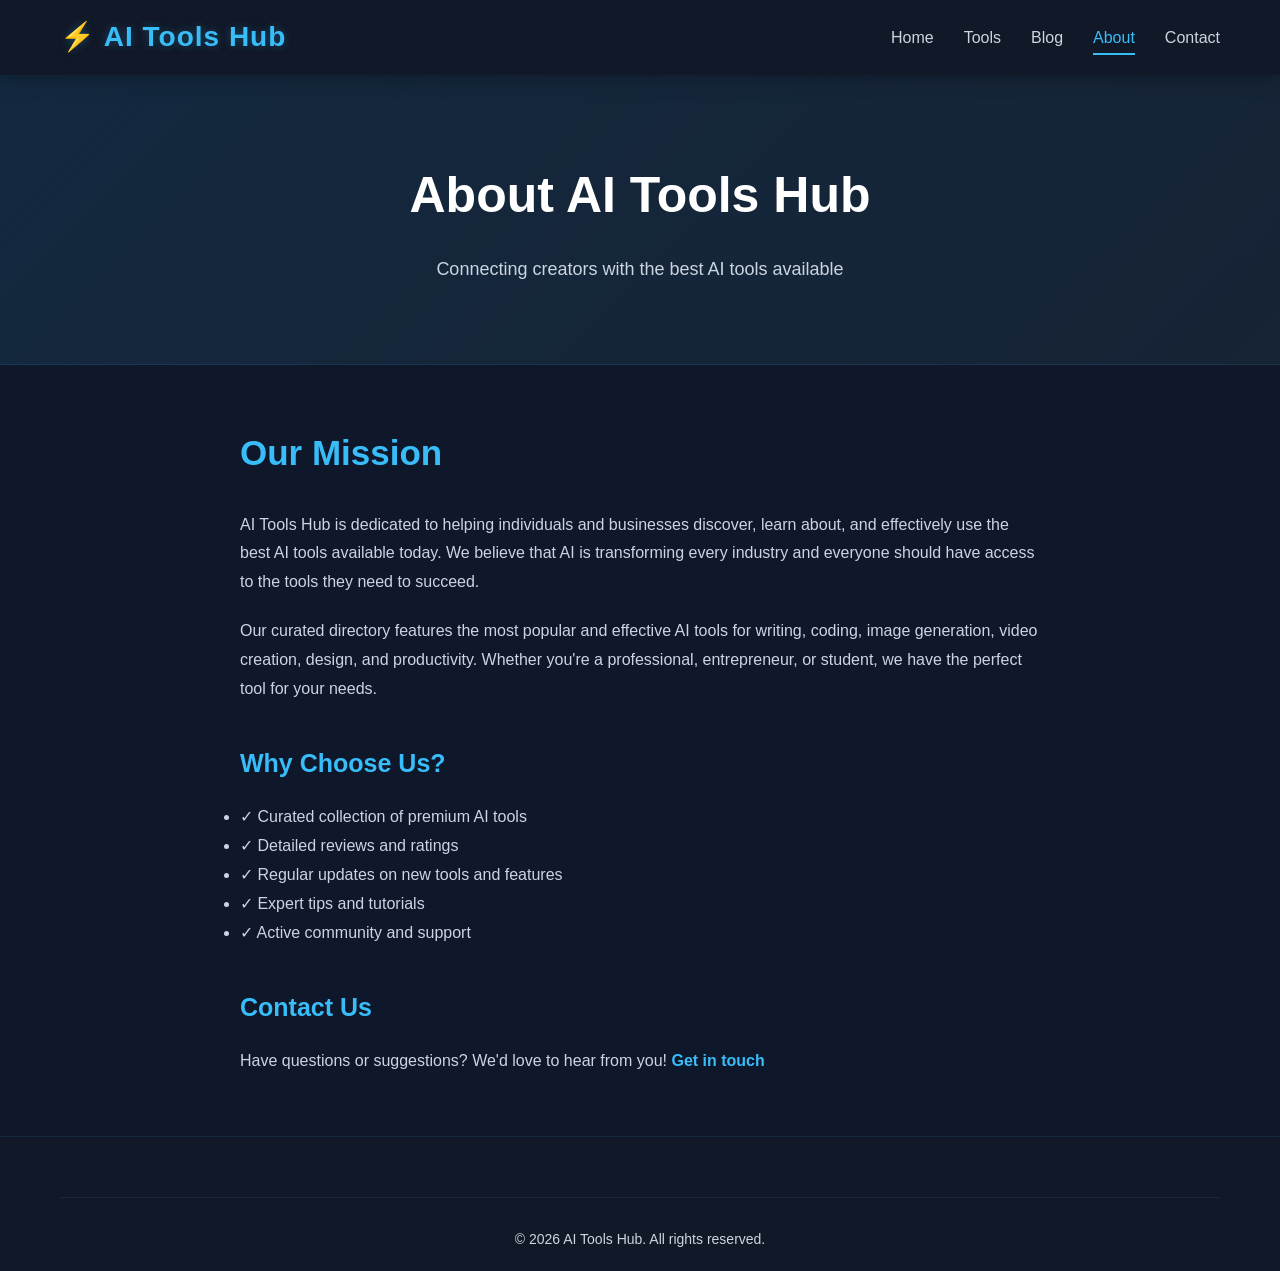
==== about.html @ 763706db "Transform to Premium AI Tools Directory with modern UI, SEO optimization, and AdSense ready" ====
<!DOCTYPE html>
<html lang="en">
<head>
    <meta charset="UTF-8">
    <meta name="viewport" content="width=device-width, initial-scale=1.0">
    <meta name="description" content="About AI Tools Hub - Learn about our mission and vision">
    <title>About - AI Tools Hub</title>
    <link rel="stylesheet" href="style.css">
</head>
<body>
    <nav class="navbar">
        <div class="nav-container">
            <div class="logo">⚡ AI Tools Hub</div>
            <div class="nav-menu">
                <a href="index.html" class="nav-link">Home</a>
                <a href="index.html#tools" class="nav-link">Tools</a>
                <a href="blog.html" class="nav-link">Blog</a>
                <a href="about.html" class="nav-link active">About</a>
                <a href="contact.html" class="nav-link">Contact</a>
            </div>
        </div>
    </nav>

    <section class="hero" style="padding: 80px 20px;">
        <h1 style="font-size: 50px; margin-bottom: 20px;">About AI Tools Hub</h1>
        <p style="font-size: 18px; color: #cbd5e1; max-width: 600px; margin: 0 auto;">Connecting creators with the best AI tools available</p>
    </section>

    <section style="padding: 60px 20px; background: #0f172a;">
        <div class="container">
            <div style="max-width: 800px; margin: 0 auto;">
                <h2 style="color: #38bdf8; font-size: 35px; margin-bottom: 30px;">Our Mission</h2>
                <p style="color: #cbd5e1; margin-bottom: 20px; line-height: 1.8; font-size: 16px;">
                    AI Tools Hub is dedicated to helping individuals and businesses discover, learn about, and effectively use the best AI tools available today. We believe that AI is transforming every industry and everyone should have access to the tools they need to succeed.
                </p>
                <p style="color: #cbd5e1; margin-bottom: 30px; line-height: 1.8; font-size: 16px;">
                    Our curated directory features the most popular and effective AI tools for writing, coding, image generation, video creation, design, and productivity. Whether you're a professional, entrepreneur, or student, we have the perfect tool for your needs.
                </p>

                <h3 style="color: #38bdf8; font-size: 25px; margin-top: 40px; margin-bottom: 20px;">Why Choose Us?</h3>
                <ul style="color: #cbd5e1; margin-bottom: 30px; line-height: 1.8;">
                    <li>✓ Curated collection of premium AI tools</li>
                    <li>✓ Detailed reviews and ratings</li>
                    <li>✓ Regular updates on new tools and features</li>
                    <li>✓ Expert tips and tutorials</li>
                    <li>✓ Active community and support</li>
                </ul>

                <h3 style="color: #38bdf8; font-size: 25px; margin-top: 40px; margin-bottom: 20px;">Contact Us</h3>
                <p style="color: #cbd5e1; line-height: 1.8;">Have questions or suggestions? We'd love to hear from you! <a href="contact.html" style="color: #38bdf8; text-decoration: none; font-weight: 600;">Get in touch</a></p>
            </div>
        </div>
    </section>

    <footer class="footer">
        <div class="container">
            <div class="footer-bottom">
                <p>&copy; 2026 AI Tools Hub. All rights reserved.</p>
            </div>
        </div>
    </footer>
</body>
</html>
---- style.css ----
/* ===== GLOBAL STYLES ===== */
* {
    margin: 0;
    padding: 0;
    box-sizing: border-box;
}

:root {
    --primary-color: #38bdf8;
    --secondary-color: #0ea5e9;
    --dark-bg: #0f172a;
    --card-bg: #1e293b;
    --header-bg: #111827;
    --text-primary: #ffffff;
    --text-secondary: #cbd5e1;
    --accent: #fbbf24;
    --success: #10b981;
    --danger: #ef4444;
    --transition: all 0.3s ease;
}

html {
    scroll-behavior: smooth;
}

body {
    font-family: 'Segoe UI', Tahoma, Geneva, Verdana, sans-serif;
    background: linear-gradient(135deg, var(--dark-bg) 0%, #1a202c 100%);
    color: var(--text-primary);
    line-height: 1.6;
}

.container {
    max-width: 1200px;
    margin: 0 auto;
    padding: 0 20px;
}

/* ===== NAVBAR ===== */
.navbar {
    background: var(--header-bg);
    backdrop-filter: blur(10px);
    position: sticky;
    top: 0;
    z-index: 1000;
    box-shadow: 0 2px 20px rgba(0, 0, 0, 0.3);
}

.nav-container {
    max-width: 1200px;
    margin: 0 auto;
    display: flex;
    justify-content: space-between;
    align-items: center;
    padding: 15px 20px;
}

.logo {
    font-size: 28px;
    font-weight: 700;
    color: var(--primary-color);
    letter-spacing: 1px;
    text-shadow: 0 0 10px rgba(56, 189, 248, 0.3);
}

.nav-menu {
    display: flex;
    gap: 30px;
    align-items: center;
}

.nav-link {
    color: var(--text-secondary);
    text-decoration: none;
    font-weight: 500;
    transition: var(--transition);
    position: relative;
}

.nav-link::after {
    content: '';
    position: absolute;
    bottom: -5px;
    left: 0;
    width: 0;
    height: 2px;
    background: var(--primary-color);
    transition: var(--transition);
}

.nav-link:hover::after,
.nav-link.active::after {
    width: 100%;
}

.nav-link:hover,
.nav-link.active {
    color: var(--primary-color);
}

.hamburger {
    display: none;
    flex-direction: column;
    cursor: pointer;
}

.hamburger span {
    width: 25px;
    height: 3px;
    background: var(--primary-color);
    margin: 5px 0;
    transition: var(--transition);
}

/* ===== HERO SECTION ===== */
.hero {
    padding: 120px 20px 80px;
    text-align: center;
    background: linear-gradient(135deg, rgba(56, 189, 248, 0.1) 0%, rgba(14, 165, 233, 0.05) 100%);
    border-bottom: 1px solid rgba(56, 189, 248, 0.1);
}

.hero-content h1 {
    font-size: 60px;
    margin-bottom: 20px;
    background: linear-gradient(135deg, var(--primary-color) 0%, #0ea5e9 100%);
    -webkit-background-clip: text;
    -webkit-text-fill-color: transparent;
    background-clip: text;
    font-weight: 900;
    animation: fadeInDown 0.8s ease;
}

.hero-content p {
    font-size: 18px;
    color: var(--text-secondary);
    max-width: 600px;
    margin: 0 auto 40px;
    animation: fadeInUp 0.8s ease 0.2s both;
}

.search-container {
    display: flex;
    max-width: 500px;
    margin: 0 auto 40px;
    animation: fadeInUp 0.8s ease 0.4s both;
}

.search-bar {
    flex: 1;
    padding: 15px 20px;
    border: 2px solid var(--card-bg);
    background: rgba(255, 255, 255, 0.05);
    color: var(--text-primary);
    border-radius: 10px 0 0 10px;
    font-size: 16px;
    transition: var(--transition);
}

.search-bar:focus {
    outline: none;
    border-color: var(--primary-color);
    background: rgba(56, 189, 248, 0.1);
}

.search-bar::placeholder {
    color: var(--text-secondary);
}

.search-btn {
    padding: 15px 30px;
    background: var(--primary-color);
    border: none;
    color: #000;
    font-weight: 600;
    border-radius: 0 10px 10px 0;
    cursor: pointer;
    transition: var(--transition);
}

.search-btn:hover {
    background: var(--secondary-color);
    transform: translateX(2px);
}

.cta-buttons {
    display: flex;
    gap: 15px;
    justify-content: center;
    flex-wrap: wrap;
    animation: fadeInUp 0.8s ease 0.6s both;
}

/* ===== BUTTONS ===== */
.btn {
    padding: 15px 35px;
    border: none;
    border-radius: 10px;
    font-size: 16px;
    font-weight: 600;
    cursor: pointer;
    transition: var(--transition);
    text-decoration: none;
    display: inline-block;
}

.btn-primary {
    background: linear-gradient(135deg, var(--primary-color) 0%, var(--secondary-color) 100%);
    color: #000;
}

.btn-primary:hover {
    transform: translateY(-3px);
    box-shadow: 0 10px 25px rgba(56, 189, 248, 0.3);
}

.btn-secondary {
    background: transparent;
    color: var(--primary-color);
    border: 2px solid var(--primary-color);
}

.btn-secondary:hover {
    background: var(--primary-color);
    color: #000;
    transform: translateY(-3px);
}

/* ===== CATEGORIES SECTION ===== */
.categories {
    padding: 80px 20px;
    background: var(--dark-bg);
}

.categories h2 {
    text-align: center;
    font-size: 45px;
    margin-bottom: 60px;
    color: var(--primary-color);
}

.category-grid {
    display: grid;
    grid-template-columns: repeat(auto-fit, minmax(200px, 1fr));
    gap: 20px;
}

.category-card {
    background: linear-gradient(135deg, var(--card-bg) 0%, rgba(30, 41, 59, 0.8) 100%);
    padding: 40px 25px;
    border-radius: 15px;
    text-align: center;
    cursor: pointer;
    transition: var(--transition);
    border: 1px solid rgba(56, 189, 248, 0.1);
}

.category-card:hover {
    transform: translateY(-10px);
    background: linear-gradient(135deg, rgba(56, 189, 248, 0.2) 0%, rgba(14, 165, 233, 0.1) 100%);
    border-color: var(--primary-color);
    box-shadow: 0 15px 30px rgba(56, 189, 248, 0.2);
}

.category-icon {
    font-size: 50px;
    margin-bottom: 15px;
    display: block;
}

.category-card h3 {
    font-size: 22px;
    margin-bottom: 8px;
    color: var(--primary-color);
}

.category-card p {
    color: var(--text-secondary);
    font-size: 14px;
}

/* ===== TRENDING SECTION ===== */
.trending {
    padding: 80px 20px;
    background: linear-gradient(135deg, rgba(56, 189, 248, 0.05) 0%, rgba(14, 165, 233, 0.05) 100%);
}

.trending h2 {
    text-align: center;
    font-size: 45px;
    margin-bottom: 10px;
}

.section-subtitle {
    text-align: center;
    color: var(--text-secondary);
    margin-bottom: 50px;
    font-size: 18px;
}

.trending-grid {
    display: grid;
    grid-template-columns: repeat(auto-fit, minmax(300px, 1fr));
    gap: 30px;
}

.trending-card {
    background: var(--card-bg);
    padding: 30px;
    border-radius: 15px;
    border: 1px solid rgba(56, 189, 248, 0.1);
    position: relative;
    overflow: hidden;
    transition: var(--transition);
}

.trending-card::before {
    content: '';
    position: absolute;
    top: 0;
    left: 0;
    right: 0;
    height: 4px;
    background: linear-gradient(90deg, var(--primary-color), var(--secondary-color));
}

.trending-card:hover {
    transform: translateY(-10px);
    box-shadow: 0 20px 40px rgba(56, 189, 248, 0.2);
}

.trend-badge {
    position: absolute;
    top: 15px;
    right: 15px;
    background: linear-gradient(135deg, var(--primary-color), var(--secondary-color));
    color: #000;
    padding: 5px 12px;
    border-radius: 20px;
    font-weight: 700;
    font-size: 14px;
}

.tool-icon {
    font-size: 50px;
    margin-bottom: 15px;
    display: block;
}

.trending-card h3 {
    font-size: 24px;
    margin-bottom: 10px;
    color: var(--primary-color);
}

.category-tag {
    display: inline-block;
    background: rgba(56, 189, 248, 0.1);
    color: var(--primary-color);
    padding: 5px 12px;
    border-radius: 20px;
    font-size: 12px;
    margin-bottom: 15px;
}

.tool-desc {
    color: var(--text-secondary);
    margin-bottom: 15px;
    line-height: 1.6;
}

.rating {
    color: var(--accent);
    font-weight: 600;
    margin-bottom: 15px;
}

.tool-link {
    display: inline-block;
    color: var(--primary-color);
    text-decoration: none;
    font-weight: 600;
    transition: var(--transition);
}

.tool-link:hover {
    color: var(--secondary-color);
    margin-left: 5px;
}

/* ===== TOOLS SECTION ===== */
.tools {
    padding: 80px 20px;
    background: var(--dark-bg);
}

.tools h2 {
    text-align: center;
    font-size: 45px;
    margin-bottom: 15px;
    color: var(--primary-color);
}

.tools-grid {
    display: grid;
    grid-template-columns: repeat(auto-fill, minmax(280px, 1fr));
    gap: 25px;
    margin-top: 50px;
}

.tool-card {
    background: linear-gradient(135deg, var(--card-bg) 0%, rgba(30, 41, 59, 0.8) 100%);
    padding: 25px;
    border-radius: 12px;
    border: 1px solid rgba(56, 189, 248, 0.1);
    transition: var(--transition);
    cursor: pointer;
    overflow: hidden;
    position: relative;
}

.tool-card::before {
    content: '';
    position: absolute;
    top: -50%;
    right: -50%;
    width: 200px;
    height: 200px;
    background: radial-gradient(circle, rgba(56, 189, 248, 0.2), transparent);
    pointer-events: none;
    transition: var(--transition);
}

.tool-card:hover {
    transform: translateY(-8px);
    border-color: var(--primary-color);
    box-shadow: 0 15px 35px rgba(56, 189, 248, 0.2);
}

.tool-card:hover::before {
    top: -25%;
    right: -25%;
}

.tool-card h3 {
    color: var(--primary-color);
    margin-bottom: 10px;
    font-size: 22px;
}

.tool-card p {
    color: var(--text-secondary);
    margin-bottom: 15px;
    line-height: 1.5;
    font-size: 14px;
}

.tool-card .category-tag {
    display: inline-block;
    background: rgba(56, 189, 248, 0.15);
    color: var(--primary-color);
    padding: 4px 10px;
    border-radius: 15px;
    font-size: 12px;
    margin-bottom: 10px;
}

.tool-rating {
    color: var(--accent);
    font-weight: 600;
    margin: 10px 0;
}

.tool-button {
    display: inline-block;
    background: var(--primary-color);
    color: #000;
    padding: 10px 20px;
    border-radius: 8px;
    text-decoration: none;
    font-weight: 600;
    transition: var(--transition);
    border: none;
    cursor: pointer;
    font-size: 14px;
}

.tool-button:hover {
    background: var(--secondary-color);
    transform: translateX(3px);
}

/* ===== BLOG SECTION ===== */
.blog {
    padding: 80px 20px;
    background: linear-gradient(135deg, rgba(56, 189, 248, 0.05) 0%, rgba(14, 165, 233, 0.05) 100%);
}

.blog h2 {
    text-align: center;
    font-size: 45px;
    margin-bottom: 15px;
    color: var(--primary-color);
}

.blog-grid {
    display: grid;
    grid-template-columns: repeat(auto-fit, minmax(320px, 1fr));
    gap: 30px;
    margin-top: 50px;
}

.blog-card {
    background: var(--card-bg);
    border-radius: 15px;
    overflow: hidden;
    border: 1px solid rgba(56, 189, 248, 0.1);
    transition: var(--transition);
    cursor: pointer;
}

.blog-card:hover {
    transform: translateY(-10px);
    box-shadow: 0 15px 35px rgba(56, 189, 248, 0.2);
}

.blog-image {
    width: 100%;
    height: 200px;
    background-size: cover;
    background-position: center;
}

.blog-card h3 {
    padding: 20px 25px 0;
    color: var(--primary-color);
    font-size: 22px;
}

.blog-date {
    padding: 10px 25px 0;
    color: var(--text-secondary);
    font-size: 13px;
}

.blog-card p {
    padding: 10px 25px;
    color: var(--text-secondary);
    font-size: 14px;
    line-height: 1.6;
}

.read-more {
    display: inline-block;
    margin: 0 25px 20px;
    color: var(--primary-color);
    text-decoration: none;
    font-weight: 600;
    transition: var(--transition);
}

.read-more:hover {
    color: var(--secondary-color);
}

/* ===== NEWSLETTER SECTION ===== */
.newsletter {
    padding: 80px 20px;
    background: linear-gradient(135deg, var(--primary-color) 0%, var(--secondary-color) 100%);
    text-align: center;
}

.newsletter h2 {
    color: #000;
    font-size: 45px;
    margin-bottom: 20px;
}

.newsletter p {
    color: rgba(0, 0, 0, 0.8);
    font-size: 18px;
    max-width: 600px;
    margin: 0 auto 30px;
}

.newsletter-form {
    display: flex;
    max-width: 500px;
    margin: 0 auto;
    gap: 10px;
}

#emailInput {
    flex: 1;
    padding: 15px 20px;
    border: none;
    border-radius: 8px;
    font-size: 16px;
}

.newsletter-form .btn-primary {
    padding: 15px 35px;
}

.newsletter-note {
    margin-top: 15px;
    color: rgba(0, 0, 0, 0.7);
    font-size: 14px;
}

/* ===== FOOTER ===== */
.footer {
    background: var(--header-bg);
    padding: 60px 20px 20px;
    border-top: 1px solid rgba(56, 189, 248, 0.1);
}

.footer-grid {
    display: grid;
    grid-template-columns: repeat(auto-fit, minmax(250px, 1fr));
    gap: 40px;
    margin-bottom: 40px;
}

.footer-section h4 {
    color: var(--primary-color);
    margin-bottom: 20px;
    font-size: 18px;
}

.footer-section p {
    color: var(--text-secondary);
    line-height: 1.8;
}

.footer-section ul {
    list-style: none;
}

.footer-section ul li {
    margin-bottom: 12px;
}

.footer-section ul li a {
    color: var(--text-secondary);
    text-decoration: none;
    transition: var(--transition);
}

.footer-section ul li a:hover {
    color: var(--primary-color);
}

.social-links {
    display: flex;
    gap: 15px;
    margin-top: 20px;
}

.social-links a {
    width: 40px;
    height: 40px;
    display: flex;
    align-items: center;
    justify-content: center;
    background: rgba(56, 189, 248, 0.1);
    border-radius: 50%;
    color: var(--primary-color);
    text-decoration: none;
    transition: var(--transition);
    font-weight: 700;
}

.social-links a:hover {
    background: var(--primary-color);
    color: #000;
    transform: translateY(-3px);
}

.footer-bottom {
    text-align: center;
    padding-top: 30px;
    border-top: 1px solid rgba(56, 189, 248, 0.1);
    color: var(--text-secondary);
    font-size: 14px;
}

.footer-bottom a {
    color: var(--primary-color);
    text-decoration: none;
    transition: var(--transition);
}

.footer-bottom a:hover {
    color: var(--secondary-color);
}

/* ===== BACK TO TOP BUTTON ===== */
.back-to-top {
    position: fixed;
    bottom: 30px;
    right: 30px;
    width: 50px;
    height: 50px;
    background: linear-gradient(135deg, var(--primary-color), var(--secondary-color));
    color: #000;
    border: none;
    border-radius: 50%;
    font-size: 24px;
    cursor: pointer;
    display: none;
    align-items: center;
    justify-content: center;
    transition: var(--transition);
    z-index: 999;
    box-shadow: 0 5px 20px rgba(56, 189, 248, 0.3);
}

.back-to-top:hover {
    transform: translateY(-5px);
    box-shadow: 0 10px 30px rgba(56, 189, 248, 0.5);
}

.back-to-top.show {
    display: flex;
}

/* ===== ANIMATIONS ===== */
@keyframes fadeInDown {
    from {
        opacity: 0;
        transform: translateY(-30px);
    }
    to {
        opacity: 1;
        transform: translateY(0);
    }
}

@keyframes fadeInUp {
    from {
        opacity: 0;
        transform: translateY(30px);
    }
    to {
        opacity: 1;
        transform: translateY(0);
    }
}

@keyframes slideInLeft {
    from {
        opacity: 0;
        transform: translateX(-50px);
    }
    to {
        opacity: 1;
        transform: translateX(0);
    }
}

/* ===== RESPONSIVE DESIGN ===== */
@media (max-width: 768px) {
    .nav-menu {
        display: none;
        position: absolute;
        top: 70px;
        left: 0;
        right: 0;
        flex-direction: column;
        background: var(--header-bg);
        padding: 20px;
        gap: 15px;
    }

    .nav-menu.active {
        display: flex;
    }

    .hamburger {
        display: flex;
    }

    .hero-content h1 {
        font-size: 40px;
    }

    .hero-content p {
        font-size: 16px;
    }

    .search-container {
        flex-direction: column;
    }

    .search-bar {
        border-radius: 10px;
    }

    .search-btn {
        border-radius: 10px;
    }

    .cta-buttons {
        flex-direction: column;
    }

    .categories h2,
    .trending h2,
    .tools h2,
    .blog h2 {
        font-size: 32px;
    }

    .category-grid {
        grid-template-columns: repeat(auto-fit, minmax(150px, 1fr));
    }

    .trending-grid {
        grid-template-columns: 1fr;
    }

    .tools-grid {
        grid-template-columns: 1fr;
    }

    .blog-grid {
        grid-template-columns: 1fr;
    }

    .newsletter-form {
        flex-direction: column;
    }

    .footer-grid {
        grid-template-columns: 1fr;
    }
}

@media (max-width: 480px) {
    .hero-content h1 {
        font-size: 28px;
    }

    .hero-content p {
        font-size: 14px;
    }

    .btn {
        padding: 12px 25px;
        font-size: 14px;
    }

    .categories h2,
    .trending h2,
    .tools h2,
    .blog h2 {
        font-size: 24px;
    }

    .section-subtitle {
        font-size: 16px;
    }

    .newsletter h2 {
        font-size: 28px;
    }

    .back-to-top {
        width: 45px;
        height: 45px;
        bottom: 20px;
        right: 20px;
        font-size: 20px;
    }
}

/* ===== UTILITY CLASSES ===== */
.text-center {
    text-align: center;
}

.mt-20 {
    margin-top: 20px;
}

.mb-20 {
    margin-bottom: 20px;
}

.hidden {
    display: none;
}
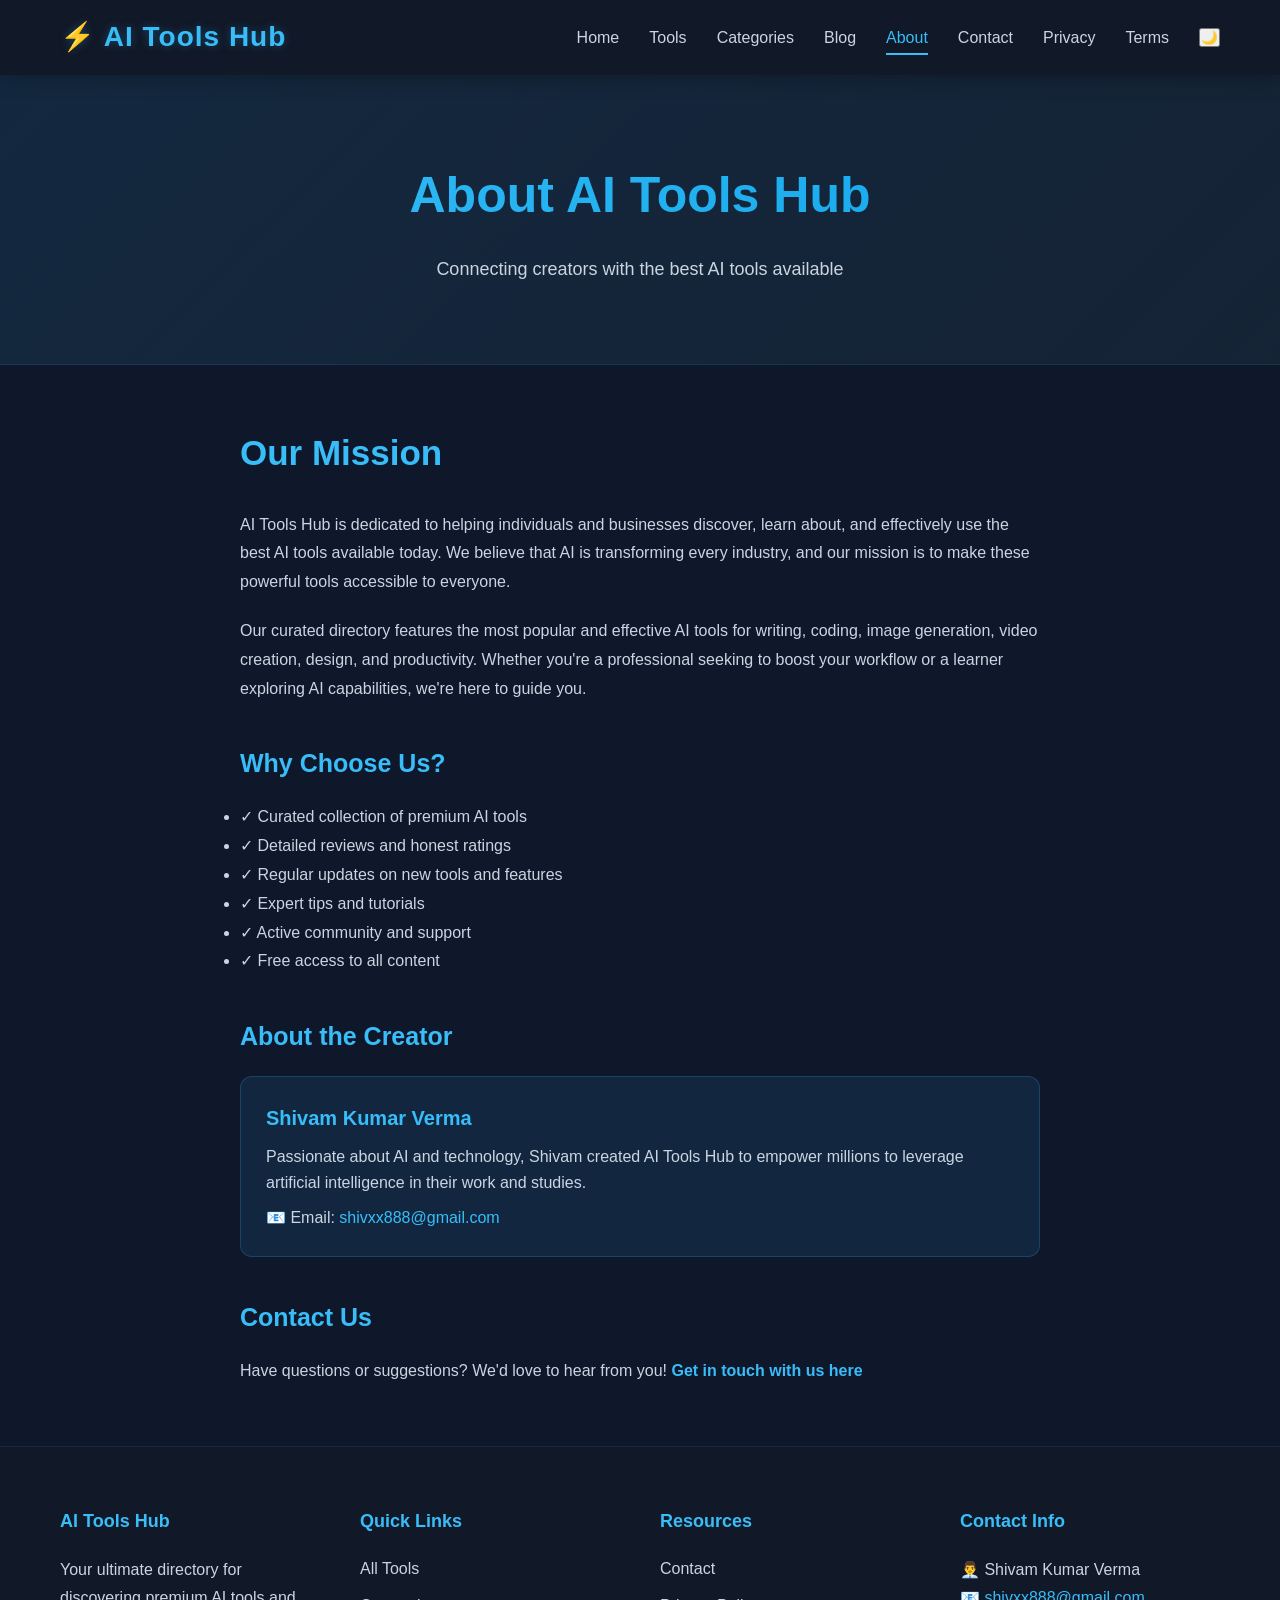
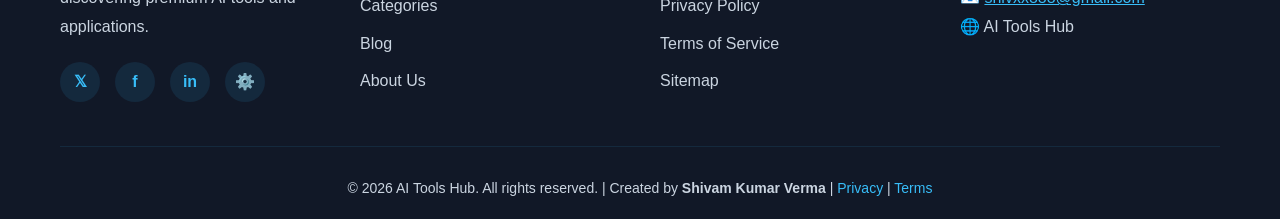
==== commit 572a2118: "Complete audit & overhaul: Fix all bugs, add real-time search, create tool pages, improve SEO, dark " ====
--- a/about.html
+++ b/about.html
@@ -3,61 +3,122 @@
 <head>
     <meta charset="UTF-8">
     <meta name="viewport" content="width=device-width, initial-scale=1.0">
-    <meta name="description" content="About AI Tools Hub - Learn about our mission and vision">
+    <meta name="description" content="About AI Tools Hub - Learn about our mission, vision, and the creator behind the platform.">
+    <meta name="keywords" content="About, AI Tools Hub, Shivam Kumar Verma, Mission, Vision">
+    <meta property="og:title" content="About AI Tools Hub">
+    <meta property="og:description" content="Learn about our mission to help you discover the best AI tools">
+    <meta property="og:type" content="website">
     <title>About - AI Tools Hub</title>
     <link rel="stylesheet" href="style.css">
 </head>
 <body>
     <nav class="navbar">
         <div class="nav-container">
-            <div class="logo">⚡ AI Tools Hub</div>
-            <div class="nav-menu">
+            <div class="logo" onclick="window.location.href='index.html'" style="cursor: pointer;">⚡ AI Tools Hub</div>
+            <div class="nav-menu" id="navMenu">
                 <a href="index.html" class="nav-link">Home</a>
                 <a href="index.html#tools" class="nav-link">Tools</a>
+                <a href="index.html#categories" class="nav-link">Categories</a>
                 <a href="blog.html" class="nav-link">Blog</a>
                 <a href="about.html" class="nav-link active">About</a>
                 <a href="contact.html" class="nav-link">Contact</a>
+                <a href="privacy.html" class="nav-link">Privacy</a>
+                <a href="terms.html" class="nav-link">Terms</a>
+                <button class="theme-toggle" id="themeToggle" title="Toggle Dark/Light Mode">🌙</button>
+            </div>
+            <div class="hamburger" id="hamburger">
+                <span></span>
+                <span></span>
+                <span></span>
             </div>
         </div>
     </nav>
 
     <section class="hero" style="padding: 80px 20px;">
-        <h1 style="font-size: 50px; margin-bottom: 20px;">About AI Tools Hub</h1>
-        <p style="font-size: 18px; color: #cbd5e1; max-width: 600px; margin: 0 auto;">Connecting creators with the best AI tools available</p>
+        <h1 style="font-size: 50px; margin-bottom: 20px; background: linear-gradient(135deg, var(--primary-color) 0%, #0ea5e9 100%); -webkit-background-clip: text; -webkit-text-fill-color: transparent; background-clip: text;">About AI Tools Hub</h1>
+        <p style="font-size: 18px; color: var(--text-secondary); max-width: 600px; margin: 0 auto;">Connecting creators with the best AI tools available</p>
     </section>
 
-    <section style="padding: 60px 20px; background: #0f172a;">
+    <section style="padding: 60px 20px; background: var(--dark-bg);">
         <div class="container">
             <div style="max-width: 800px; margin: 0 auto;">
-                <h2 style="color: #38bdf8; font-size: 35px; margin-bottom: 30px;">Our Mission</h2>
-                <p style="color: #cbd5e1; margin-bottom: 20px; line-height: 1.8; font-size: 16px;">
-                    AI Tools Hub is dedicated to helping individuals and businesses discover, learn about, and effectively use the best AI tools available today. We believe that AI is transforming every industry and everyone should have access to the tools they need to succeed.
+                <h2 style="color: var(--primary-color); font-size: 35px; margin-bottom: 30px;">Our Mission</h2>
+                <p style="color: var(--text-secondary); margin-bottom: 20px; line-height: 1.8; font-size: 16px;">
+                    AI Tools Hub is dedicated to helping individuals and businesses discover, learn about, and effectively use the best AI tools available today. We believe that AI is transforming every industry, and our mission is to make these powerful tools accessible to everyone.
                 </p>
-                <p style="color: #cbd5e1; margin-bottom: 30px; line-height: 1.8; font-size: 16px;">
-                    Our curated directory features the most popular and effective AI tools for writing, coding, image generation, video creation, design, and productivity. Whether you're a professional, entrepreneur, or student, we have the perfect tool for your needs.
+                <p style="color: var(--text-secondary); margin-bottom: 30px; line-height: 1.8; font-size: 16px;">
+                    Our curated directory features the most popular and effective AI tools for writing, coding, image generation, video creation, design, and productivity. Whether you're a professional seeking to boost your workflow or a learner exploring AI capabilities, we're here to guide you.
                 </p>
 
-                <h3 style="color: #38bdf8; font-size: 25px; margin-top: 40px; margin-bottom: 20px;">Why Choose Us?</h3>
-                <ul style="color: #cbd5e1; margin-bottom: 30px; line-height: 1.8;">
+                <h3 style="color: var(--primary-color); font-size: 25px; margin-top: 40px; margin-bottom: 20px;">Why Choose Us?</h3>
+                <ul style="color: var(--text-secondary); margin-bottom: 30px; line-height: 1.8;">
                     <li>✓ Curated collection of premium AI tools</li>
-                    <li>✓ Detailed reviews and ratings</li>
+                    <li>✓ Detailed reviews and honest ratings</li>
                     <li>✓ Regular updates on new tools and features</li>
                     <li>✓ Expert tips and tutorials</li>
                     <li>✓ Active community and support</li>
+                    <li>✓ Free access to all content</li>
                 </ul>
 
-                <h3 style="color: #38bdf8; font-size: 25px; margin-top: 40px; margin-bottom: 20px;">Contact Us</h3>
-                <p style="color: #cbd5e1; line-height: 1.8;">Have questions or suggestions? We'd love to hear from you! <a href="contact.html" style="color: #38bdf8; text-decoration: none; font-weight: 600;">Get in touch</a></p>
+                <h3 style="color: var(--primary-color); font-size: 25px; margin-top: 40px; margin-bottom: 20px;">About the Creator</h3>
+                <div style="background: rgba(56, 189, 248, 0.1); padding: 25px; border-radius: 12px; border: 1px solid rgba(56, 189, 248, 0.2); margin-bottom: 30px;">
+                    <h4 style="color: var(--primary-color); font-size: 20px; margin-bottom: 10px;">Shivam Kumar Verma</h4>
+                    <p style="color: var(--text-secondary); margin-bottom: 10px;">Passionate about AI and technology, Shivam created AI Tools Hub to empower millions to leverage artificial intelligence in their work and studies.</p>
+                    <p style="color: var(--text-secondary);">📧 Email: <a href="mailto:shivxx888@gmail.com" style="color: var(--primary-color); text-decoration: none;">shivxx888@gmail.com</a></p>
+                </div>
+
+                <h3 style="color: var(--primary-color); font-size: 25px; margin-top: 40px; margin-bottom: 20px;">Contact Us</h3>
+                <p style="color: var(--text-secondary); line-height: 1.8;">Have questions or suggestions? We'd love to hear from you! <a href="contact.html" style="color: var(--primary-color); text-decoration: none; font-weight: 600;">Get in touch with us here</a></p>
             </div>
         </div>
     </section>
 
     <footer class="footer">
         <div class="container">
+            <div class="footer-grid">
+                <div class="footer-section">
+                    <h4>AI Tools Hub</h4>
+                    <p>Your ultimate directory for discovering premium AI tools and applications.</p>
+                    <div class="social-links">
+                        <a href="#" title="Twitter">𝕏</a>
+                        <a href="#" title="Facebook">f</a>
+                        <a href="#" title="LinkedIn">in</a>
+                        <a href="https://github.com/Shivxx888" target="_blank" title="GitHub">⚙️</a>
+                    </div>
+                </div>
+                <div class="footer-section">
+                    <h4>Quick Links</h4>
+                    <ul>
+                        <li><a href="index.html#tools">All Tools</a></li>
+                        <li><a href="index.html#categories">Categories</a></li>
+                        <li><a href="blog.html">Blog</a></li>
+                        <li><a href="about.html">About Us</a></li>
+                    </ul>
+                </div>
+                <div class="footer-section">
+                    <h4>Resources</h4>
+                    <ul>
+                        <li><a href="contact.html">Contact</a></li>
+                        <li><a href="privacy.html">Privacy Policy</a></li>
+                        <li><a href="terms.html">Terms of Service</a></li>
+                        <li><a href="sitemap.xml">Sitemap</a></li>
+                    </ul>
+                </div>
+                <div class="footer-section">
+                    <h4>Contact Info</h4>
+                    <p>👨‍💼 Shivam Kumar Verma</p>
+                    <p>📧 <a href="mailto:shivxx888@gmail.com" style="color: var(--primary-color);">shivxx888@gmail.com</a></p>
+                    <p>🌐 AI Tools Hub</p>
+                </div>
+            </div>
             <div class="footer-bottom">
-                <p>&copy; 2026 AI Tools Hub. All rights reserved.</p>
+                <p>&copy; 2026 AI Tools Hub. All rights reserved. | Created by <strong>Shivam Kumar Verma</strong> | <a href="privacy.html">Privacy</a> | <a href="terms.html">Terms</a></p>
             </div>
         </div>
     </footer>
+
+    <button class="back-to-top" id="backToTop" onclick="scrollToTop()" title="Back to Top">↑</button>
+
+    <script src="script.js"></script>
 </body>
 </html>
